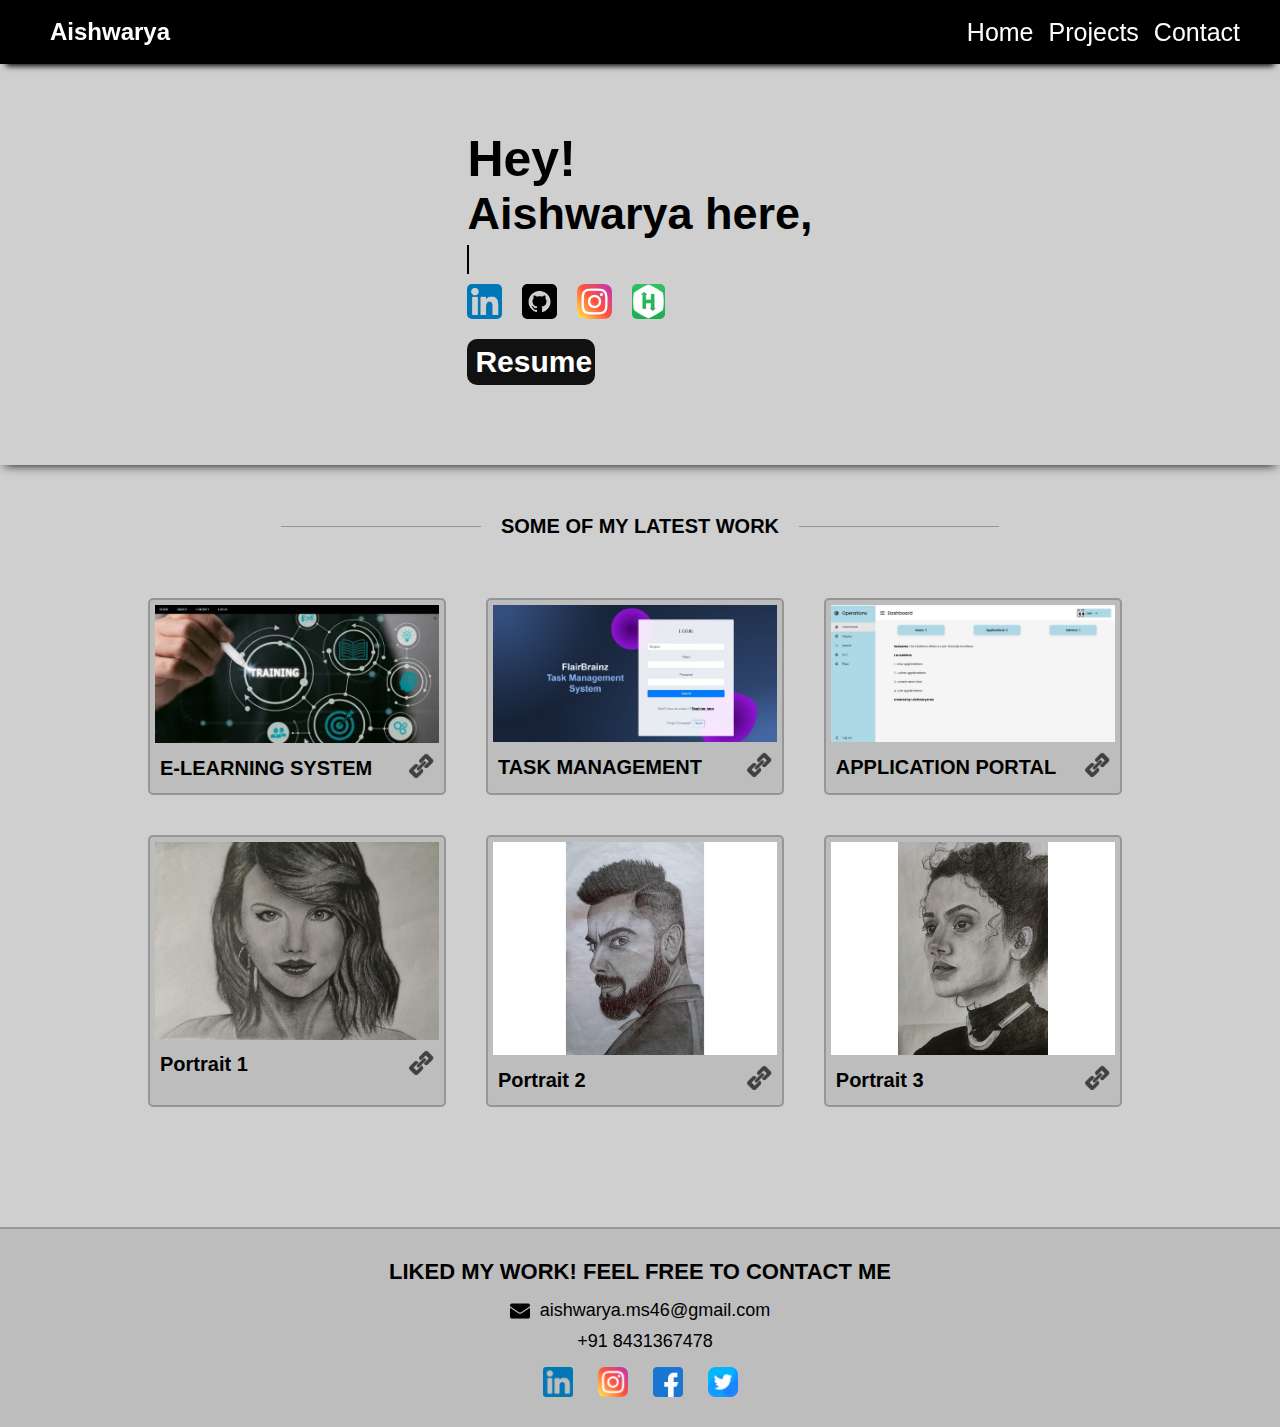
==== index.html @ e64c67a2 "Update index.html" ====
<!DOCTYPE html>
<html lang="en">
<head>
    <meta charset="UTF-8">
    <link rel="preconnect" href="https://fonts.googleapis.com">
    <link rel="preconnect" href="https://fonts.gstatic.com" crossorigin>
    <link href="https://fonts.googleapis.com/css2?family=Sono&display=swap" rel="stylesheet">
    <meta name="viewport" content="width=device-width, initial-scale=1.0">
    <link rel="stylesheet" href="./style.css">
    <link rel="stylesheet" href="https://cdnjs.cloudflare.com/ajax/libs/font-awesome/5.12.0-2/css/all.min.css" integrity="sha256-46r060N2LrChLLb5zowXQ72/iKKNiw/lAmygmHExk/o=" crossorigin="anonymous" />
    <title>Aishwarya Portfolio</title>
    <script src="https://ajax.googleapis.com/ajax/libs/jquery/3.6.3/jquery.min.js"></script>
    <style>
        body{
            font-family:arial;
        }
        </style>
</head>
<body>
    <img id="top-arrow" src="./lib/uparrow.png" alt="">
    <nav>
        <div class="logo">
            <img src="https://encrypted-tbn0.gstatic.com/images?q=tbn:ANd9GcT4Xs4_xEvdG9ARX08d1-JPaYvpjp3oN5vDVg&usqp=CAU" alt="">
            <h2 style=" font-family:arial;">Aishwarya</h2></div>
        <div class="openMenu"><i class="fa fa-bars"></i></div>
        <ul class="mainMenu" style=" font-family:arial;">
            <li><a href="#"style=" font-family:arial;">Home</a></li>
            <li><a href="#cards" style=" font-family:arial;">Projects</a></li>
            <li><a href="#contact" style=" font-family:arial;">Contact</a></li>
            <div class="closeMenu"><i class="fa fa-times"></i></div>
            <span class="icons">
                <a target="_blank" href="https://github.com/aishwarya-art"><i class="fab fa-github"></i></a>
                <a target="_blank" href="https://www.linkedin.com/in/aishwarya-ms-aaa5b3224"><i class="fab fa-linkedin"></i></a>
                <a target="_blank" href=""><i class="fab fa-instagram"></i></a>
                <!-- <a target="_blank" href="https://www.hackerrank.com/akshaynishal?hr_r=1"><i class="fab fa-hackerrank"></i></a> -->
                <!-- <a target="_blank" href=""><i class="fab fa-facebook"></i></a> -->
            </span>
        </ul>
    </nav>

    <section id="banner">
        <div id="banner-background">
        </div>
        <div class="info">
            <h1 style=" font-family:arial;">Hey<span style="font-family:arial;">!</span>
            </h1>
            <h2 style=" font-family:arial;">Aishwarya here,</h2>
            <p id="p1" style=" font-family:arial;">I'm a Full Stack Developer and a portrait artist...</p>
            <p id="p2" style=" font-family:arial;">I'm a Full Stack Developer and a portrait artist.</p>
            <div class="links">
                <!-- <i class="fab fa-twitter"></i> -->
                <!-- <i class="fab fa-facebook"></i> -->
                <a target="_blank" href="https://www.linkedin.com/in/aishwarya-ms-aaa5b3224"><img src="./lib/linkedin.png" alt=""></a>
                <a target="_blank" href="https://github.com/aishwarya-art"><img src="./lib/github.png" alt=""></a>
                <a target="_blank" href=""><img src="./lib/insta.png" alt=""></a>
                <a target="_blank" href=""><img src="./lib/hackerrank.jpg" alt=""></a>
            </div>
            <div class="resume">
                <a target="_blank" href="./lib/Aishwarya_Resume.pdf">
                    <img src="https://encrypted-tbn0.gstatic.com/images?q=tbn:ANd9GcQqqiCvPX072XJ04qeJL5MOEF5Cghx0J9jwzw&usqp=CAU" alt="">
                    <h3 style=" font-family:arial;">Resume</h3>
                </a>
            </div>
        </div>
    </section>

    <section class="work" id="projects">
        <div class="work-heading">
            <span></span>
            <h2 class="hr-lines" style=" font-family:arial;">SOME OF MY LATEST WORK</h2>
            <span></span>
        </div>
        <div id="cards">
            <div class="card">  
                 <a class="card-link" href="http://122.166.46.113/Aish/codeigniter/index.php/Welcome/website"style="color:black;">
                <img src="./lib/schoolpic.jpg" alt="">
                <div class="work-info">
                    <h4 style=" font-family:arial;">E-LEARNING SYSTEM</h4>
                    <a target="_blank" href="http://122.166.46.113/Aish/codeigniter/index.php/Welcome/website"><img src="./lib/link.png" alt=""></a>
                </div>
                 </a>
            </div>
            <div class="card">
                 <a class="card-link" href="http://122.166.46.113/Aish/Task/index.php/Login"style="color:black;">
                <img src="./lib/TaskManagementPIC.jpg" alt="">
                <div class="work-info">
                    <h4 style=" font-family:arial;">TASK MANAGEMENT</h4>
                    <a target="_blank" href="http://122.166.46.113/Aish/Task/index.php/Login"><img src="./lib/link.png" alt=""></a>
                </div>
                 </a>
            </div>
            <div class="card">
                 <a class="card-link" href="https://flairbrainz.infinityfreeapp.com/register.php"style="color:black;">
                <img src="./lib/jobportalpic.jpg" alt="">
                <div class="work-info">
                    <h4 style=" font-family:arial;">APPLICATION PORTAL</h4>
                    <a target="_blank" target="_blank" href="http://122.166.46.113/Aish/crud/website.php"><img src="./lib/link.png" alt=""></a>
                </div>
                 </a>
            </div>
            
            <div class="card" id="art">
                 <a class="card-link" href="https://ibb.co/1G6Wn47"style="color:black;">
                <img src="./lib/tylorpic.jpg" alt="">
                <div class="work-info">
                    <h4 style=" font-family:arial;">Portrait 1</h4>
                    <a target="_blank" href="https://ibb.co/1G6Wn47"><img src="./lib/link.png" alt=""></a>
                </div>
                 </a>
            </div>
            <div class="card" id="art">
                 <a class="card-link" href="https://ibb.co/tDkYjpb"style="color:black;">
                <img src="./lib/pic2.jpg" alt="">
                <div class="work-info">
                    <h4 style=" font-family:arial;">Portrait 2</h4>
                    <a target="_blank" href="https://ibb.co/tDkYjpb"><img src="./lib/link.png" alt=""></a>
                </div>
                 </a>
            </div>
            <div class="card" id="art">
                 <a class="card-link" href="https://ibb.co/sV8s7GK"style="color:black;">
                <img src="./lib/pic1.jpg" alt="">
                <div class="work-info">
                    <h4 style=" font-family:arial;">Portrait 3</h4>
                    <a target="_blank" href="https://ibb.co/sV8s7GK"><img src="./lib/link.png" alt=""></a>
                </div>
                 </a>
            </div>
        </div>
        <center>
            <!-- <a id="view-more" href="./projects.html">VIEW MORE</a> -->
        </center>
    </section>

    <section id="contact">
        <center>
            <h2 id="contact-heading" style=" font-family:arial;">LIKED MY WORK! FEEL FREE TO CONTACT ME</h2>
        </center>
        <div id="contact-infos">
            <div class="contact-info">
                <img src="./lib/mail.png" alt="">
                <p style=" font-family:arial;">aishwarya.ms46@gmail.com</p>
            </div>
            <div class="contact-info">
                <img src="./lib/phone.png" alt="">
                <p style=" font-family:arial;">+91 8431367478</p>
            </div>
            <div class="socials">
                <a target="_blank" href="https://www.linkedin.com/in/aishwarya-ms-aaa5b3224"><img src="./lib/linkedin.png" alt=""></a>
                <a target="_blank" href=""><img src="./lib/insta.png" alt=""></a>
                <a target="_blank" href="#"><img src="./lib/fb.png" alt=""></a>
                <a target="_blank" href=""><img id="last-image" src="./lib/twitter.png" alt=""></a>
            </div>
        </div>
    </section>

    <script src="./script.js"></script>
</body>
</html>
---- style.css ----
*{
    padding: 0px;
    margin: 0px;
    box-sizing: border-box;
    font-family: 'Sono', sans-serif;
}
html {
    scroll-behavior: smooth;
  }
li{
    text-decoration: none;
    list-style: none;
}
a{
    text-decoration: none;
}

body{
    background-color: rgb(207, 207, 207);
}

#top-arrow{
    /* display: none; */
    position: fixed;
    /* top:100px; */
    bottom: 20px;
    right: 20px;
    height: 50px;
    opacity: 0;
    cursor: pointer;
    transition: 0.5s;
}
#top-arrow:hover{
    scale: 1.15;
}
#top-arrow.show {
    opacity: 1;
    visibility: visible;
  }


/**************
nav
**************/


nav {
    overflow: hidden;
    z-index: 1;
    width: 100%;
    position: fixed;
    top: 0;
    padding: 7px 40px;
    font-family: 'Sono', sans-serif;
    background: rgb(0, 0, 0);
    color: rgb(255, 255, 255);
    display: flex;
    align-items: center;
    justify-content: space-between;
    /* box-shadow: 0px 15px 10px -15px #111;   */
    box-shadow: 0 8px 6px -6px black;
}
nav .mainMenu {
    display: flex;
    list-style: none;
}
nav .mainMenu li a{
    color: white;
    font-size: 25px;
    margin-left: 15px;
    display: inline-block;
    position: relative;
}

nav .mainMenu li a::after {
    content: '';
    position: absolute;
    width: 100%;
    transform: scaleX(0);
    height: 1.5px;
    bottom: 0;
    left: 0;
    background-color: white;
    transform-origin: bottom right;
    transition: transform 0.25s ease-out;
}  
nav .mainMenu li a:hover::after {
    transform: scaleX(1);
    transform-origin: bottom left;
}
nav .openMenu {
    font-size: 2rem;
    margin: 20px;
    display: none;
    cursor: pointer;
}
nav .mainMenu .closeMenu, .icons i {
    font-size: 2rem;
    display: none;
    cursor: pointer;
}

.icons a{
    text-decoration: none;
    all: unset;

}
.fa-facebook:hover {
    color: rgb(0, 110, 255);
}
.fa-twitter:hover {
    color: rgb(86, 154, 243);
}
.fa-instagram:hover {
    color: rgb(255, 0, 191);
}
  .fa-github:hover {
    color: rgb(255, 123, 0);
}
  .fa-linkedin:hover {
    color: rgb(33, 65, 250);
}
  .fa-hackerrank:hover {
    color: rgb(2, 255, 11);
}
nav .logo{
    display: flex;
    align-items: center;
}
nav .logo img{
    height: 50px;
    margin-right: 10px;
    border-radius: 50px;
    background-color: rgb(196, 196, 196);
}
nav .logo h1 {
    font-size: 35px;
    /* margin: 6px; */
    /* cursor: pointer; */
    /* text-transform: uppercase; */
}



@media (max-width: 768px) {
    nav{
        height:60px;
    }
    nav .logo img{
        height: 45px;
    }
    nav .logo h1 {
        font-size: 30px;
    }
    nav .mainMenu {
        height: 35vh;
        /* width: 50%; */
        position: fixed;
        top: 0px;
        right: 0px;
        left: 0px;
        z-index: 10;
        flex-direction: column;
        justify-content: center;
        align-items: center;
        background: rgb(0, 0, 0);
        transition: top 1s ease 0s;
        display: none;
    }
    nav .mainMenu .closeMenu {
        display: block;
        position: absolute;
        top: 20px;
        right: 20px;
    }
    nav .mainMenu li a{
        margin-bottom: 8px;
        font-size: 25px;
    }
    nav .openMenu {
        display: block;
    }
    .icons i {
        display: inline-block;
        padding: 12px;
        font-size: 27px;
        margin-top: 7px;
    }
}
  
@media (max-width: 480px) {
    nav{
        height:50px;
        padding: 7px 20px;
    }
    nav .logo img{
        height: 35px;
    }
    nav .logo h1 {
        font-size: 25px;
    }
    .fa-bars{
        font-size: 25px;
    }
    .fa-times{
        font-size: 25px;
    }
    nav .mainMenu li a{
        margin-bottom: 7px;
        font-size: 23px;
    }
    .icons i {
        padding: 7px;
    }
}




/**************
banner
**************/
#banner{
    position: relative;
    overflow: hidden;
    margin-top: 0px;
    /* margin: 80px 20px; */
    /* border-radius: 20px; */
    min-height: 100px;
    display: flex;
    align-items: center;
    justify-content: center;
    padding: 80px 20px;
    box-shadow: 0 5px 10px -5px black;
}



#banner #banner-background{
    position: absolute;
    height: 100%;
    width: 100%;
    background-image: url(https://images.unsplash.com/photo-1531824475211-72594993ce2a?ixlib=rb-4.0.3&ixid=M3wxMjA3fDB8MHxzZWFyY2h8MTd8fHBvcnRmb2xpbyUyMGJhY2tncm91bmR8ZW58MHx8MHx8fDA%3D&auto=format&fit=crop&w=500&q=60);
    background-size:cover;
    background-attachment: fixed;
    background-repeat: no-repeat;
    /* background-position: 0 0 100% 0; */
    opacity: .5;
    z-index: -1;
}
#banner h1{
    margin-top: 50px;
    font-size: 50px;
}
#banner h2{
    font-size: 45px;
    margin-bottom: 5px;
}

#banner .info #p1{
    /* height: 25px; */
    margin-bottom: 10px;
    font-size: 25px;
    overflow: hidden;
    white-space: nowrap;
    border-right: 2px solid;
    width: 0;
    animation: typing 3s steps(30, end) forwards, blinking 1s infinite;
}
#banner .info #p2{
    margin-bottom: 10px;
    font-size: 25px;
    display: none;
}

  
@keyframes typing {
    from { width: 0 }
    to { width: 100% }
}   

@keyframes blinking {
    0% {border-right-color: transparent}
    25% {border-right-color: black}
    75% {border-right-color: black}
    100% {border-right-color: transparent}
}



#banner .links a img{
    height: 35px;
    margin-right: 10px;
    border-radius: 5px;
    transition: .5s ease;
}

#banner .links a img:hover{
    transform: scale(1.2);
}

#banner .info .resume{
    margin-top: 15px;
}
#banner .info .resume a{
    border-radius: 10px;
    padding: 3px;
    width: fit-content;
    background-color: rgb(17, 17, 17);
    display: flex;
    align-items: center;
    transition: .5s ease;
}
#banner .info .resume a:hover{
    transform: scale(1.05);
}
#banner .info .resume img{
    height: 40px;
    margin-right: 5px;
}
#banner .info .resume h3{
    color: white;
    font-size: 30px;
}


@media (max-width: 1023px) {
    /* #banner h1{
        margin-top: 30px;
    } */
    #banner .info #p1{
        display: none;
    }
    #banner .info #p2{
        display: block;
    }
}
@media (max-width: 768px) {
    /* #banner{
        margin-top: 50px;
    } */
    #banner h1{
        font-size: 45px;
    }
    #banner h2{
        font-size: 40px;
        margin-bottom: 5px;
    }
    #banner .info #p2{
        font-size: 23px;
    }
    #banner .links a img{
        height: 30px;
    }
    #banner .info .resume a{
        border-radius: 10px;
        padding: 3px;
    }
    #banner .info .resume img{
        height: 30px;
    }
    #banner .info .resume h3{
        font-size: 25px;
    }
}




/***************
works
***************/
.work{
    margin-bottom: 100px;
    padding: 0px 10%;
}
.work .work-heading{
    margin-top: 50px;
    margin-bottom: 40px;
    display: flex;
    justify-content: center;
    align-items: center;
}
.work h2{
    display: inline;
    font-size: 20px;
    margin: 0px 20px;
}

.work span{
    display:block;
    width: 200px;
    border-top: 1.5px solid #969696
}

.work #cards{
    margin-bottom: 40px;
    display: flex;
    flex-wrap: wrap;
    flex-direction: row;
    justify-content: start;
}

.work #cards .card{
    margin-bottom: 25px;
    border: 2px solid #969696;
    border-radius: 5px;
    width: calc(33% - 40px);
    margin: 20px;
    padding: 5px;
    background-color: rgb(189, 189, 189);
    overflow: hidden;
    transition: .5s ease;
    
}

.work #cards .card:hover{
    transform: scale(1.025);
}

.work #cards .card img{
    width: 100%;
}

.work #cards .card .work-info{
    padding: 5px;
    display: flex;
    align-items: center;
    justify-content: space-between;
}
.work #cards .card .work-info h4{
    font-size: 20px;
}
.work #cards .card .work-info a img{
    height: 25px;
    width: 25px;
}


.work #view-more{
    font-size: 20px;
    background-color: rgb(189, 189, 189);
    color: black;
    border: 2px solid #969696;
    border-radius: 5px;
    padding: 5px;
    transition: 0.5 ease;
    
}
.work #view-more:hover{
    background-color: #969696;
}


@media (max-width: 1023px){
    .work span{
        width: 110px;
    }
    .work #cards .card{
        margin-bottom: 25px;
        width: calc(50% - 40px);
        margin: 20px;
        
    }

} 

@media (max-width: 650px){
    .work span{
        display: none;
    }
    .work h2{
        font-size: 18px;
    }
    .work #cards{
        flex-direction: row;
        justify-content: center;
    }
    .work #cards .card{
        margin-bottom: 25px;
        width: calc(80% - 40px);
        margin: 20px;     
    }
    .work #cards .card .work-info h4{
        font-size: 17px;
    }
    .work #cards .card .work-info a img{
        height: 20px;
        width: 20px;
    }

    .work #view-more{
        font-size: 17px;    
    }
    
    .work #cards{
        margin-bottom: 40px;
    }
    @media (max-width: 480px){
        .work #cards .card{
            width: calc(100% - 40px);
        }

    }

}







/*************
contact
*************/
#contact{
    border-top: 2px solid #969696;
    padding: 15px 10px 25px 10px;
    /* padding-bottom: 25px; */
    min-height: 150px;
    background-color: rgb(189, 189, 189);
}
#contact #contact-heading{
    font-size: 22px;
    margin: 15px;
}

/* #contact #contact-infos{
    display: flex;
    align-items: center;
    justify-content: center;
} */

#contact .contact-info{
    margin-bottom: 10px;
    display: flex;
    align-items: center;
    justify-content: center;
}
#contact .contact-info p{
    font-size: 18px;
}

#contact #contact-infos .contact-info img{
    height: 20px;
    margin-right: 10px;
}

.socials{
    margin-top: 15px;
    display: flex;
    align-items: center;
    justify-content: center;
}
.socials img{
    height: 30px;
}

.socials a{
    margin-right: 25px;
    transition: .5s ease;
}

.socials a:hover{
    transform: scale(1.2);
}

.socials a:last-child{
    margin-right: 0px;
}

@media (max-width: 650px){
    #contact #contact-heading{
        font-size: 18px;
        margin-bottom: 10px;
    }
    #contact .contact-info p{
        font-size: 15px;
    }
    
    #contact #contact-infos .contact-info img{
        height: 18px;
    }
    .socials img{
        height: 25px;
    }

}
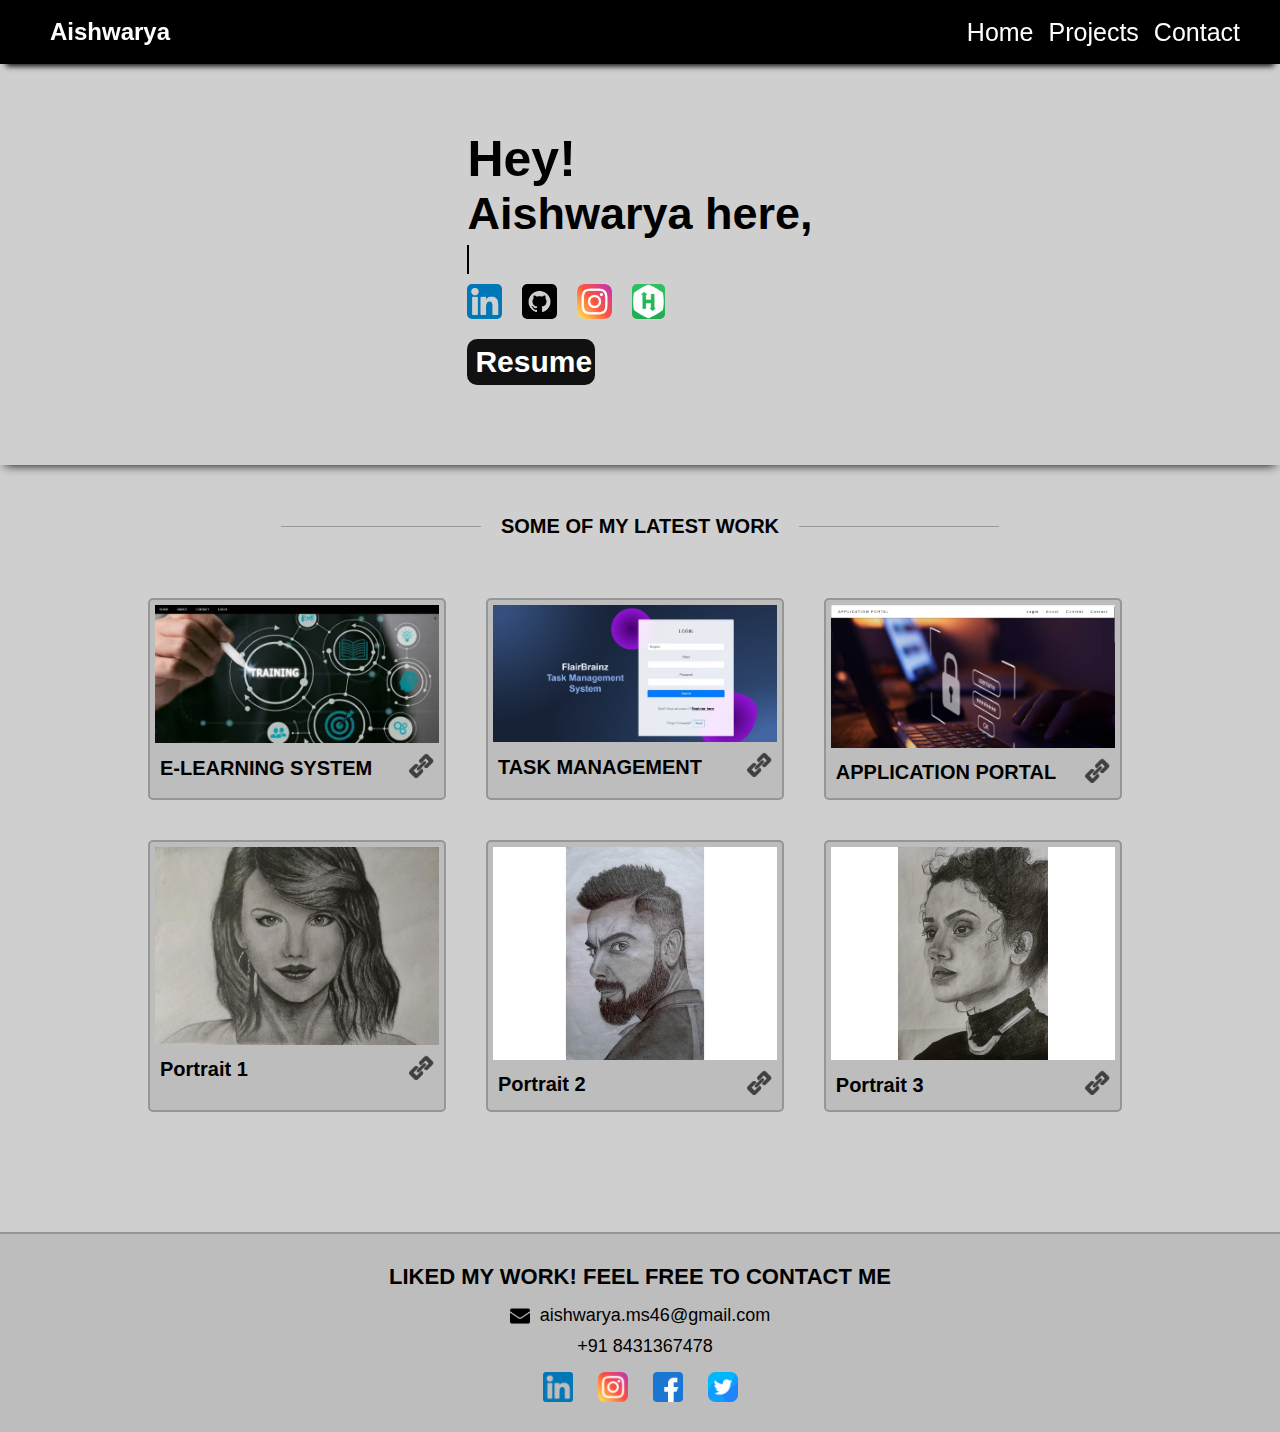
==== commit 067781bc: "Update index.html" ====
--- a/index.html
+++ b/index.html
@@ -90,8 +90,8 @@
                  </a>
             </div>
             <div class="card">
-                 <a class="card-link" href="https://flairbrainz.infinityfreeapp.com/register.php"style="color:black;">
-                <img src="./lib/jobportalpic.jpg" alt="">
+                 <a class="card-link" href="http://122.166.46.113/Aish/crud/website.php"style="color:black;">
+                <img src="./lib/application.png" alt="">
                 <div class="work-info">
                     <h4 style=" font-family:arial;">APPLICATION PORTAL</h4>
                     <a target="_blank" target="_blank" href="http://122.166.46.113/Aish/crud/website.php"><img src="./lib/link.png" alt=""></a>
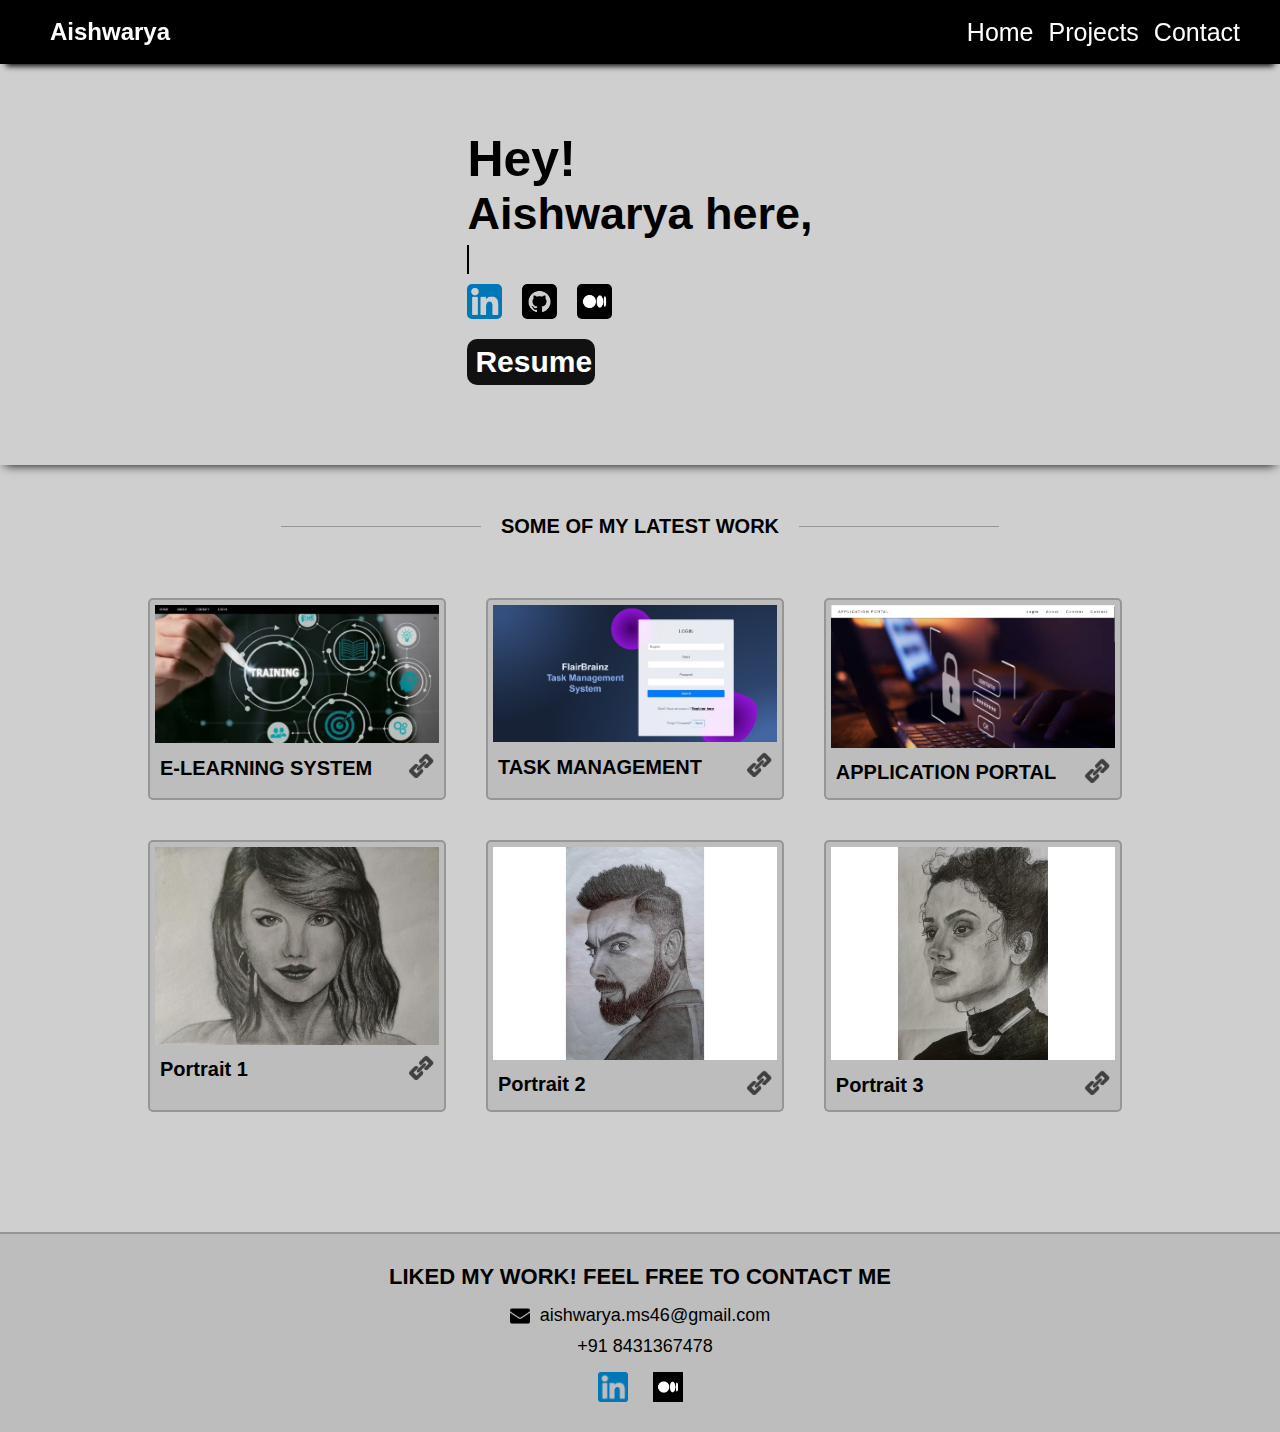
==== commit b4b519d2: "Update index.html" ====
--- a/index.html
+++ b/index.html
@@ -32,8 +32,9 @@
                 <a target="_blank" href="https://github.com/aishwarya-art"><i class="fab fa-github"></i></a>
                 <a target="_blank" href="https://www.linkedin.com/in/aishwarya-ms-aaa5b3224"><i class="fab fa-linkedin"></i></a>
                 <a target="_blank" href=""><i class="fab fa-instagram"></i></a>
-                <!-- <a target="_blank" href="https://www.hackerrank.com/akshaynishal?hr_r=1"><i class="fab fa-hackerrank"></i></a> -->
+                <!-- <a target="_blank" href=""><i class="fab fa-hackerrank"></i></a> -->
                 <!-- <a target="_blank" href=""><i class="fab fa-facebook"></i></a> -->
+                <a target="_blank" href="https://medium.com/@aishwarya.ms661/from-chaos-to-clarity-developer-documentation-insights-0b31374d6961"><i class="fa-brands fa-medium"></i></a>
             </span>
         </ul>
     </nav>
@@ -52,8 +53,9 @@
                 <!-- <i class="fab fa-facebook"></i> -->
                 <a target="_blank" href="https://www.linkedin.com/in/aishwarya-ms-aaa5b3224"><img src="./lib/linkedin.png" alt=""></a>
                 <a target="_blank" href="https://github.com/aishwarya-art"><img src="./lib/github.png" alt=""></a>
-                <a target="_blank" href=""><img src="./lib/insta.png" alt=""></a>
-                <a target="_blank" href=""><img src="./lib/hackerrank.jpg" alt=""></a>
+<!--                 <a target="_blank" href=""><img src="./lib/insta.png" alt=""></a>
+                <a target="_blank" href=""><img src="./lib/hackerrank.jpg" alt=""></a> -->
+                <a target="_blank" href="https://medium.com/@aishwarya.ms661/from-chaos-to-clarity-developer-documentation-insights-0b31374d6961"><img src="./lib/medium.png" alt=""></a>
             </div>
             <div class="resume">
                 <a target="_blank" href="./lib/Aishwarya_Resume.pdf">
@@ -147,9 +149,10 @@
             </div>
             <div class="socials">
                 <a target="_blank" href="https://www.linkedin.com/in/aishwarya-ms-aaa5b3224"><img src="./lib/linkedin.png" alt=""></a>
-                <a target="_blank" href=""><img src="./lib/insta.png" alt=""></a>
+                 <a target="_blank" href="https://medium.com/@aishwarya.ms661/from-chaos-to-clarity-developer-documentation-insights-0b31374d6961"><img src="./lib/medium.png" alt=""></a>
+<!--                 <a target="_blank" href=""><img src="./lib/insta.png" alt=""></a>
                 <a target="_blank" href="#"><img src="./lib/fb.png" alt=""></a>
-                <a target="_blank" href=""><img id="last-image" src="./lib/twitter.png" alt=""></a>
+                <a target="_blank" href=""><img id="last-image" src="./lib/twitter.png" alt=""></a> -->
             </div>
         </div>
     </section>
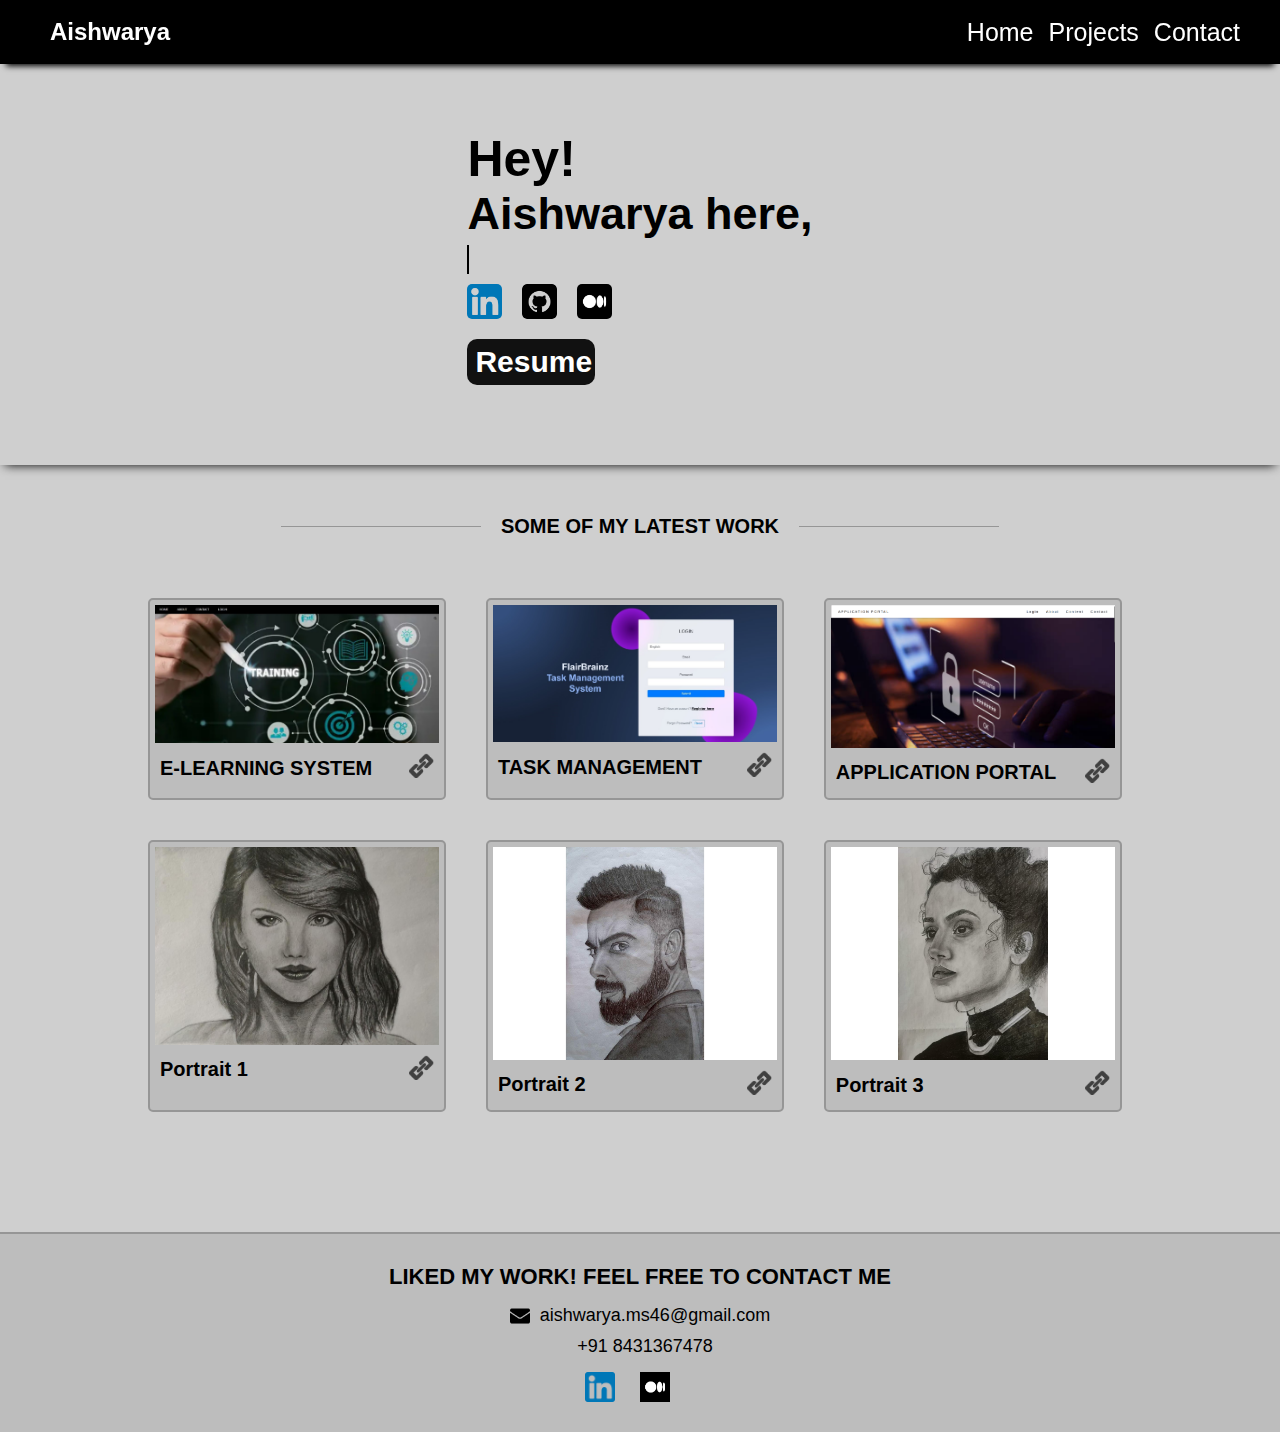
==== commit 26278d97: "Update index.html" ====
--- a/index.html
+++ b/index.html
@@ -150,7 +150,8 @@
             <div class="socials">
                 <a target="_blank" href="https://www.linkedin.com/in/aishwarya-ms-aaa5b3224"><img src="./lib/linkedin.png" alt=""></a>
                  <a target="_blank" href="https://medium.com/@aishwarya.ms661/from-chaos-to-clarity-developer-documentation-insights-0b31374d6961"><img src="./lib/medium.png" alt=""></a>
-<!--                 <a target="_blank" href=""><img src="./lib/insta.png" alt=""></a>
+                <a target="_blank" href="https://github.com/aishwarya-art"><i class="fab fa-github"></i></a>
+                <!--                 <a target="_blank" href=""><img src="./lib/insta.png" alt=""></a>
                 <a target="_blank" href="#"><img src="./lib/fb.png" alt=""></a>
                 <a target="_blank" href=""><img id="last-image" src="./lib/twitter.png" alt=""></a> -->
             </div>
